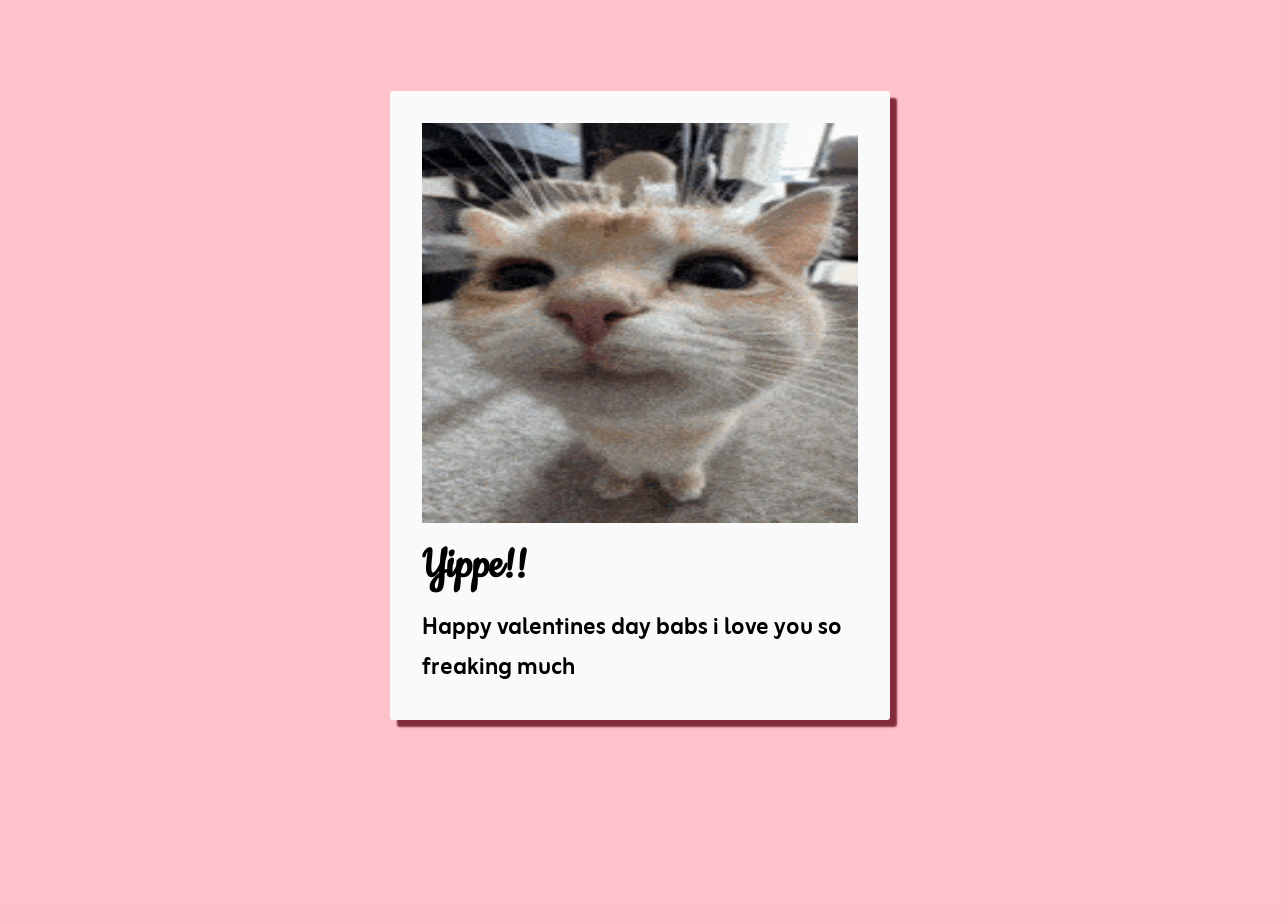
==== yay.html @ 29424c4e "Add files via upload" ====
<!DOCTYPE html>
<html lang="en">
<head>
    <meta charset="UTF-8">
    <meta name="viewport" content="width=device-width, initial-scale=1.0">
    <link rel="stylesheet" href="style.css">
    <script src="main.js" defer></script>
    <title>Valentines 2026</title>
</head>
<body>
    <div class="container">
        <img src="gif/happy-kitty.gif" alt="Happy Kitty" width="100%" height="400px">
        <h1>Yippe!!</h1>
        <h2>Happy valentines day babs i love you so freaking much</h2>
    </div>
</body>
</html>
---- style.css ----
@import url('https://fonts.googleapis.com/css2?family=Cookie&family=Zain:ital,wght@0,200;0,300;0,400;0,700;0,800;0,900;1,300;1,400&display=swap');

:root {
    --neutral-900: hsl(0, 0%, 98%);
    --valentine-primary-400: hsl(350, 100%, 88%);
    --valentine-primary-300: hsl(350, 50%, 58%);
    --valentine-primary-200: hsl(350, 50%, 34%);

    --ff-primary: "Zain", "sans-serif";
    --ff-accent: "Cookie", "serif";

    --tran01: all 0.1s ease;
    --tran02: all 0.2s ease;
    --tran03: all 0.3s ease;
}

* {
    padding: 0;
    margin: 0;
    box-sizing: border-box;
}

body {
    display: grid;
    place-content: center;
    background: var(--valentine-primary-400);
    height: 90vh;
    font-size: 1rem;
    font-family: var(--ff-primary);
}

h1 {
    font-family: var(--ff-accent);
    font-size: 3rem;
}

.container {
    display: grid;
    background: var(--neutral-900);
    padding: 2rem;
    border-radius: 3px;
    box-shadow: 7px 7px 2px 0px var(--valentine-primary-200);
    width: 500px;
}

.container, .valentine {
    gap: 1rem;
}

.buttons.disable #no {
    display: none;
}

.buttons.disable {
    grid-template-columns: 1fr;
}

.buttons a {
    background-color: var(--valentine-primary-200);
    cursor: pointer;
    text-align: center;
    padding: 1rem;
    border-radius: 6px;
    font-size: 1.25rem;
    text-decoration: none;
    color: var(--neutral-900);
}

.buttons a:hover {
    background-color: var(--valentine-primary-300);
}

.buttons {
    display: grid;
    grid-template-columns: repeat(2, 1fr);
    gap: 1rem;
}

.valentine {
    display: grid;
    gap: 1rem;
}
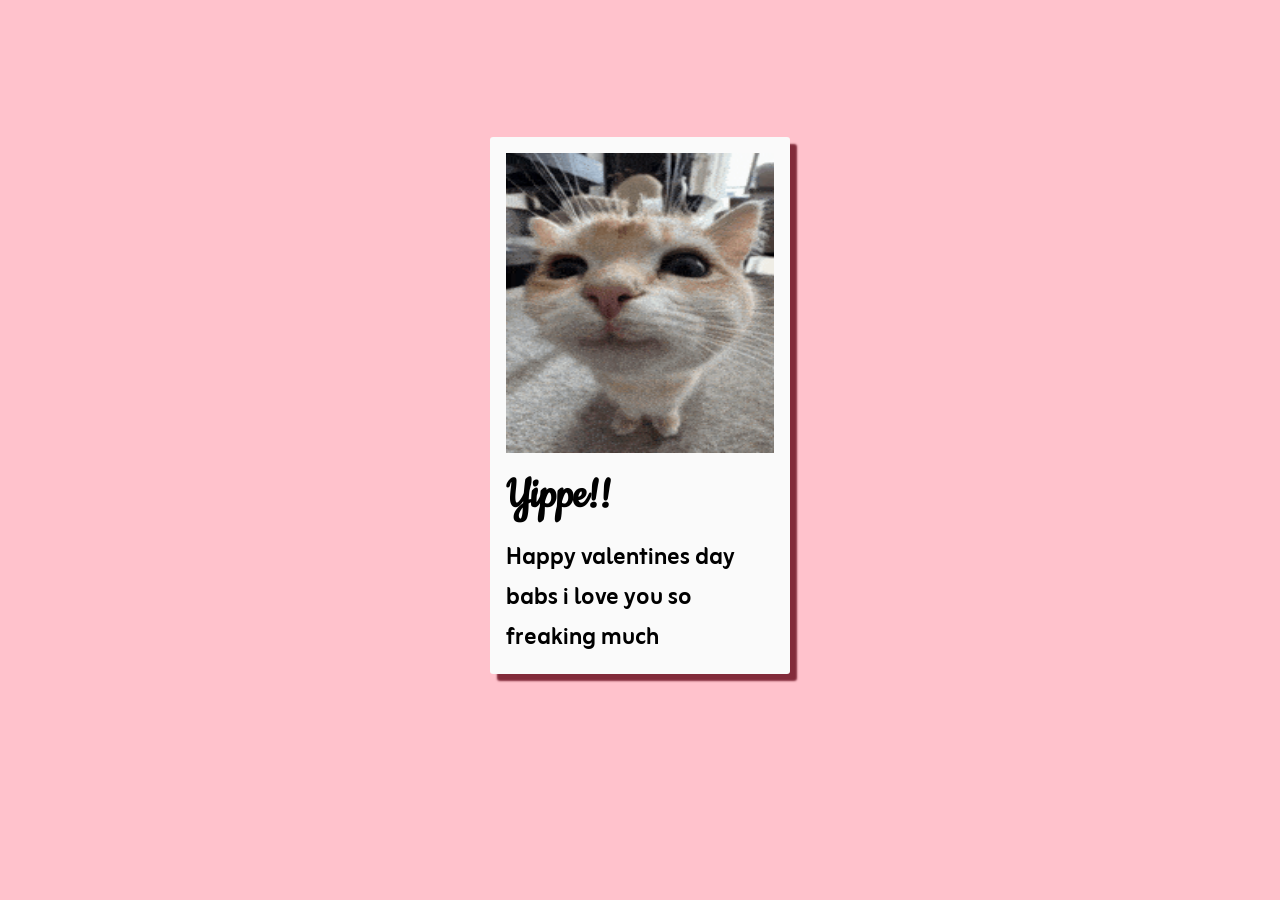
==== commit f94e10fd: "Update yay.html" ====
--- a/yay.html
+++ b/yay.html
@@ -9,9 +9,10 @@
 </head>
 <body>
     <div class="container">
-        <img src="gif/happy-kitty.gif" alt="Happy Kitty" width="100%" height="400px">
+        <img src="gif/happy-kitty.gif" alt="Happy Kitty" width="100%" height="300px">
         <h1>Yippe!!</h1>
         <h2>Happy valentines day babs i love you so freaking much</h2>
     </div>
 </body>
-</html>+
+</html>
--- a/style.css
+++ b/style.css
@@ -37,10 +37,10 @@
 .container {
     display: grid;
     background: var(--neutral-900);
-    padding: 2rem;
+    padding: 1rem;
     border-radius: 3px;
     box-shadow: 7px 7px 2px 0px var(--valentine-primary-200);
-    width: 500px;
+    width: 300px;
 }
 
 .container, .valentine {
@@ -79,4 +79,9 @@
 .valentine {
     display: grid;
     gap: 1rem;
-}+
+}
+
+
+
+
